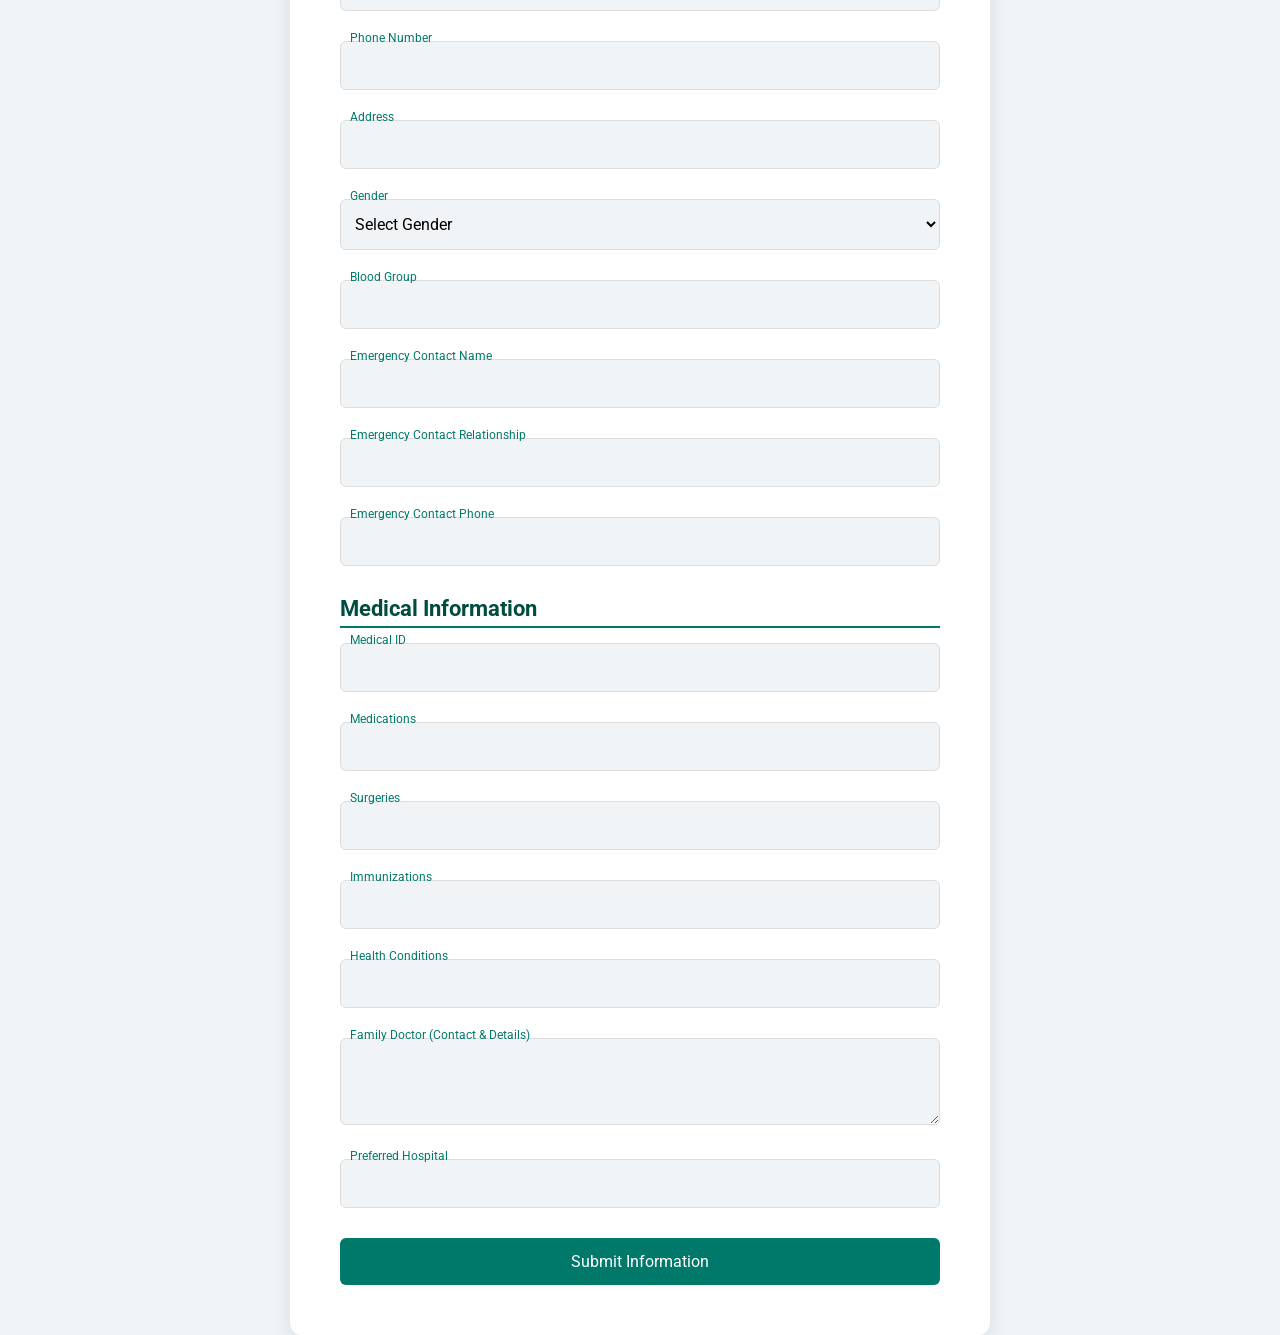
==== index.html @ fa9d7881 "Add files via upload" ====
<!DOCTYPE html>
<html lang="en">
<head>
    <meta charset="UTF-8">
    <meta name="viewport" content="width=device-width, initial-scale=1.0">
    <title>Health Information Form</title>
    <link rel="stylesheet" href="style.css">
    <link href="https://fonts.googleapis.com/css2?family=Roboto:wght@400;500;700&display=swap" rel="stylesheet">
</head>
<body>
    <div class="form-container">
        <form id="infoForm" class="form">
            <h1>Emergency Health Information Form</h1>

            <!-- Personal Details Section -->
            <h2>Personal Details</h2>
            <div class="form-group">
                <input type="text" id="userID" class="form-input" required>
                <label for="userID" class="form-label">User ID</label>
            </div>

            <div class="form-group">
                <input type="text" id="firstName" class="form-input" required>
                <label for="firstName" class="form-label">First Name</label>
            </div>

            <div class="form-group">
                <input type="text" id="lastName" class="form-input" required>
                <label for="lastName" class="form-label">Last Name</label>
            </div>

            <div class="form-group">
                <input type="number" id="age" class="form-input" required>
                <label for="age" class="form-label">Age</label>
            </div>

            <div class="form-group">
                <input type="tel" id="phone" class="form-input" required>
                <label for="phone" class="form-label">Phone Number</label>
            </div>

            <div class="form-group">
                <input type="text" id="address" class="form-input" required>
                <label for="address" class="form-label">Address</label>
            </div>

            <div class="form-group">
                <select id="gender" class="form-input" required>
                    <option value="" disabled selected>Select Gender</option>
                    <option value="Male">Male</option>
                    <option value="Female">Female</option>
                    <option value="Other">Other</option>
                </select>
                <label for="gender" class="form-label">Gender</label>
            </div>

            <div class="form-group">
                <input type="text" id="bloodGroup" class="form-input" required>
                <label for="bloodGroup" class="form-label">Blood Group</label>
            </div>

            <div class="form-group">
                <input type="text" id="emergencyName" class="form-input" required>
                <label for="emergencyName" class="form-label">Emergency Contact Name</label>
            </div>

            <div class="form-group">
                <input type="text" id="emergencyRelationship" class="form-input" required>
                <label for="emergencyRelationship" class="form-label">Emergency Contact Relationship</label>
            </div>

            <div class="form-group">
                <input type="tel" id="emergencyPhone" class="form-input" required>
                <label for="emergencyPhone" class="form-label">Emergency Contact Phone</label>
            </div>

            <!-- Medical Information Section -->
            <h2>Medical Information</h2>
            <div class="form-group">
                <input type="text" id="medicalID" class="form-input" required>
                <label for="medicalID" class="form-label">Medical ID</label>
            </div>

            <div class="form-group">
                <input type="text" id="medications" class="form-input" required>
                <label for="medications" class="form-label">Medications</label>
            </div>

            <div class="form-group">
                <input type="text" id="surgeries" class="form-input">
                <label for="surgeries" class="form-label">Surgeries</label>
            </div>

            <div class="form-group">
                <input type="text" id="immunizations" class="form-input">
                <label for="immunizations" class="form-label">Immunizations</label>
            </div>

            <div class="form-group">
                <input type="text" id="healthConditions" class="form-input" required>
                <label for="healthConditions" class="form-label">Health Conditions</label>
            </div>

            <div class="form-group">
                <textarea id="familyDoctor" class="form-input" rows="3"></textarea>
                <label for="familyDoctor" class="form-label">Family Doctor (Contact & Details)</label>
            </div>

            <div class="form-group">
                <input type="text" id="preferredHospital" class="form-input">
                <label for="preferredHospital" class="form-label">Preferred Hospital</label>
            </div>

            <button type="submit" class="form-btn">Submit Information</button>
        </form>
    </div>

    <script src="script.js"></script>
</body>
</html>
---- style.css ----
/* style.css */

* {
    margin: 0;
    padding: 0;
    box-sizing: border-box;
    font-family: 'Roboto', sans-serif;
}

body {
    background-color: #f0f4f8;
    display: flex;
    justify-content: center;
    align-items: center;
    height: 100vh;
}

.form-container {
    background-color: #ffffff;
    padding: 50px;
    border-radius: 12px;
    box-shadow: 0 5px 20px rgba(0, 0, 0, 0.1);
    width: 100%;
    max-width: 700px;
}

h1 {
    text-align: center;
    margin-bottom: 30px;
    font-size: 28px;
    color: #00796b;
    font-weight: 700;
}

h2 {
    margin-bottom: 15px;
    font-size: 22px;
    color: #004d40;
    border-bottom: 2px solid #00796b;
    padding-bottom: 5px;
}

.form {
    width: 100%;
}

.form-group {
    position: relative;
    margin-bottom: 30px;
}

.form-label {
    position: absolute;
    top: 15px;
    left: 10px;
    font-size: 16px;
    color: #aaa;
    transition: 0.3s;
    pointer-events: none;
}

.form-input {
    width: 100%;
    padding: 14px 10px;
    font-size: 16px;
    border: 1px solid #ddd;
    border-radius: 6px;
    outline: none;
    transition: 0.3s;
    background-color: #f0f4f7;
}

.form-input:focus {
    border-color: #00796b;
}

.form-input:focus + .form-label,
.form-input:not(:placeholder-shown) + .form-label {
    top: -10px;
    font-size: 12px;
    color: #00796b;
}

.form-input:invalid:focus {
    border-color: #ff4b5c;
}

button.form-btn {
    width: 100%;
    padding: 14px;
    background-color: #00796b;
    color: white;
    border: none;
    border-radius: 6px;
    font-size: 16px;
    cursor: pointer;
    transition: 0.3s;
}

button.form-btn:hover {
    background-color: #004d40;
}

/* Responsive */
@media (max-width: 768px) {
    .form-container {
        padding: 20px;
    }
}
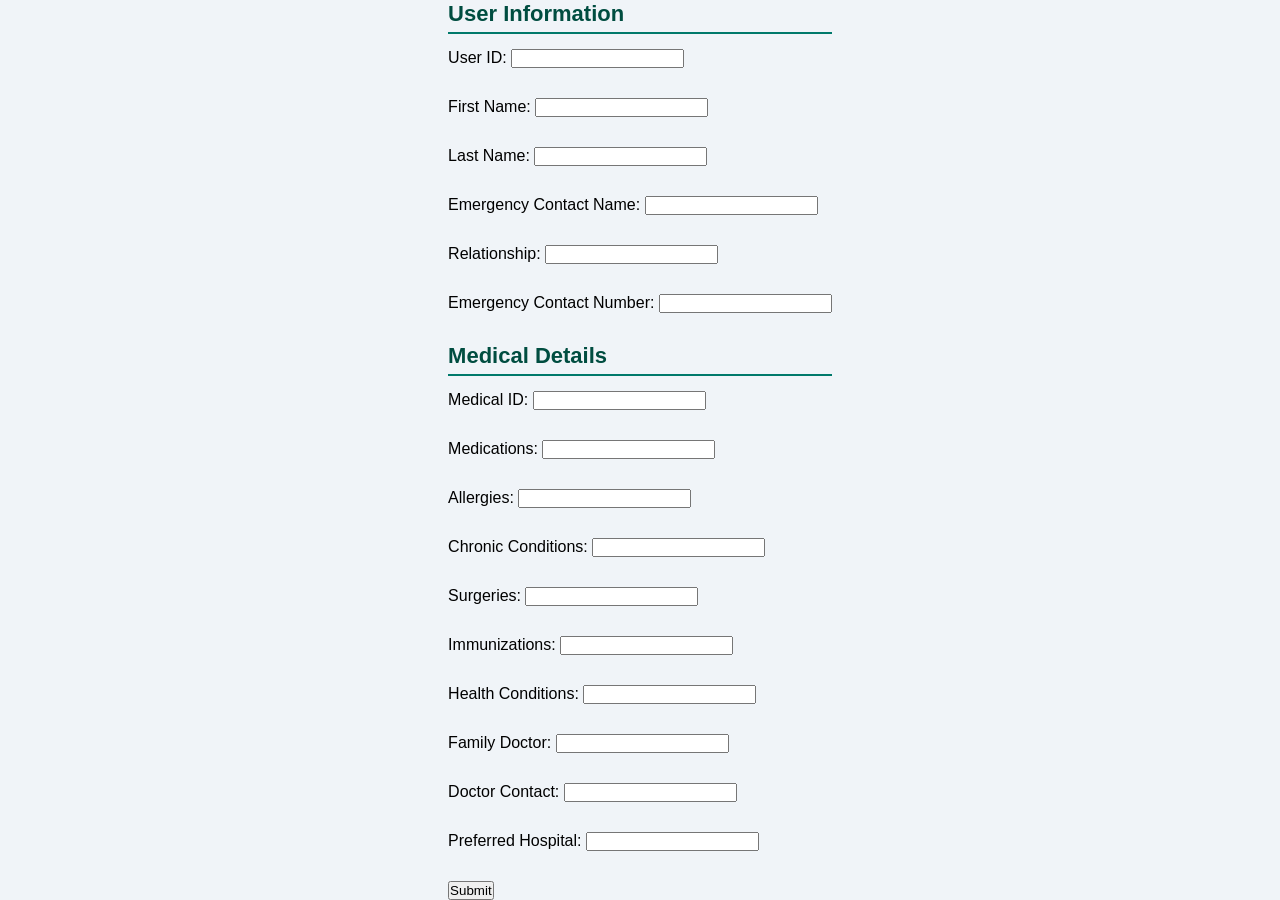
==== commit 55c8471c: "Update index.html" ====
--- a/index.html
+++ b/index.html
@@ -3,118 +3,82 @@
 <head>
     <meta charset="UTF-8">
     <meta name="viewport" content="width=device-width, initial-scale=1.0">
-    <title>Health Information Form</title>
+    <title>User and Medical Information Form</title>
     <link rel="stylesheet" href="style.css">
-    <link href="https://fonts.googleapis.com/css2?family=Roboto:wght@400;500;700&display=swap" rel="stylesheet">
 </head>
 <body>
-    <div class="form-container">
-        <form id="infoForm" class="form">
-            <h1>Emergency Health Information Form</h1>
-
-            <!-- Personal Details Section -->
-            <h2>Personal Details</h2>
+    <div class="container">
+        <h2>User Information</h2>
+        <form>
             <div class="form-group">
-                <input type="text" id="userID" class="form-input" required>
-                <label for="userID" class="form-label">User ID</label>
+                <label for="user_id">User ID:</label>
+                <input type="text" id="user_id" name="user_id" required>
+            </div>
+            <div class="form-group">
+                <label for="first_name">First Name:</label>
+                <input type="text" id="first_name" name="first_name" required>
+            </div>
+            <div class="form-group">
+                <label for="last_name">Last Name:</label>
+                <input type="text" id="last_name" name="last_name" required>
+            </div>
+            <div class="form-group">
+                <label for="emergency_contact_name">Emergency Contact Name:</label>
+                <input type="text" id="emergency_contact_name" name="emergency_contact_name" required>
+            </div>
+            <div class="form-group">
+                <label for="relationship">Relationship:</label>
+                <input type="text" id="relationship" name="relationship" required>
+            </div>
+            <div class="form-group">
+                <label for="emergency_contact_number">Emergency Contact Number:</label>
+                <input type="text" id="emergency_contact_number" name="emergency_contact_number" required>
             </div>
 
+            <h2>Medical Details</h2>
             <div class="form-group">
-                <input type="text" id="firstName" class="form-input" required>
-                <label for="firstName" class="form-label">First Name</label>
+                <label for="medical_id">Medical ID:</label>
+                <input type="text" id="medical_id" name="medical_id" required>
+            </div>
+            <div class="form-group">
+                <label for="medications">Medications:</label>
+                <input type="text" id="medications" name="medications">
+            </div>
+            <div class="form-group">
+                <label for="allergies">Allergies:</label>
+                <input type="text" id="allergies" name="allergies">
+            </div>
+            <div class="form-group">
+                <label for="chronic_conditions">Chronic Conditions:</label>
+                <input type="text" id="chronic_conditions" name="chronic_conditions">
+            </div>
+            <div class="form-group">
+                <label for="surgeries">Surgeries:</label>
+                <input type="text" id="surgeries" name="surgeries">
+            </div>
+            <div class="form-group">
+                <label for="immunizations">Immunizations:</label>
+                <input type="text" id="immunizations" name="immunizations">
+            </div>
+            <div class="form-group">
+                <label for="health_conditions">Health Conditions:</label>
+                <input type="text" id="health_conditions" name="health_conditions">
+            </div>
+            <div class="form-group">
+                <label for="family_doctor">Family Doctor:</label>
+                <input type="text" id="family_doctor" name="family_doctor">
+            </div>
+            <div class="form-group">
+                <label for="doctor_contact">Doctor Contact:</label>
+                <input type="text" id="doctor_contact" name="doctor_contact">
+            </div>
+            <div class="form-group">
+                <label for="preferred_hospital">Preferred Hospital:</label>
+                <input type="text" id="preferred_hospital" name="preferred_hospital">
             </div>
 
-            <div class="form-group">
-                <input type="text" id="lastName" class="form-input" required>
-                <label for="lastName" class="form-label">Last Name</label>
-            </div>
-
-            <div class="form-group">
-                <input type="number" id="age" class="form-input" required>
-                <label for="age" class="form-label">Age</label>
-            </div>
-
-            <div class="form-group">
-                <input type="tel" id="phone" class="form-input" required>
-                <label for="phone" class="form-label">Phone Number</label>
-            </div>
-
-            <div class="form-group">
-                <input type="text" id="address" class="form-input" required>
-                <label for="address" class="form-label">Address</label>
-            </div>
-
-            <div class="form-group">
-                <select id="gender" class="form-input" required>
-                    <option value="" disabled selected>Select Gender</option>
-                    <option value="Male">Male</option>
-                    <option value="Female">Female</option>
-                    <option value="Other">Other</option>
-                </select>
-                <label for="gender" class="form-label">Gender</label>
-            </div>
-
-            <div class="form-group">
-                <input type="text" id="bloodGroup" class="form-input" required>
-                <label for="bloodGroup" class="form-label">Blood Group</label>
-            </div>
-
-            <div class="form-group">
-                <input type="text" id="emergencyName" class="form-input" required>
-                <label for="emergencyName" class="form-label">Emergency Contact Name</label>
-            </div>
-
-            <div class="form-group">
-                <input type="text" id="emergencyRelationship" class="form-input" required>
-                <label for="emergencyRelationship" class="form-label">Emergency Contact Relationship</label>
-            </div>
-
-            <div class="form-group">
-                <input type="tel" id="emergencyPhone" class="form-input" required>
-                <label for="emergencyPhone" class="form-label">Emergency Contact Phone</label>
-            </div>
-
-            <!-- Medical Information Section -->
-            <h2>Medical Information</h2>
-            <div class="form-group">
-                <input type="text" id="medicalID" class="form-input" required>
-                <label for="medicalID" class="form-label">Medical ID</label>
-            </div>
-
-            <div class="form-group">
-                <input type="text" id="medications" class="form-input" required>
-                <label for="medications" class="form-label">Medications</label>
-            </div>
-
-            <div class="form-group">
-                <input type="text" id="surgeries" class="form-input">
-                <label for="surgeries" class="form-label">Surgeries</label>
-            </div>
-
-            <div class="form-group">
-                <input type="text" id="immunizations" class="form-input">
-                <label for="immunizations" class="form-label">Immunizations</label>
-            </div>
-
-            <div class="form-group">
-                <input type="text" id="healthConditions" class="form-input" required>
-                <label for="healthConditions" class="form-label">Health Conditions</label>
-            </div>
-
-            <div class="form-group">
-                <textarea id="familyDoctor" class="form-input" rows="3"></textarea>
-                <label for="familyDoctor" class="form-label">Family Doctor (Contact & Details)</label>
-            </div>
-
-            <div class="form-group">
-                <input type="text" id="preferredHospital" class="form-input">
-                <label for="preferredHospital" class="form-label">Preferred Hospital</label>
-            </div>
-
-            <button type="submit" class="form-btn">Submit Information</button>
+            <button type="submit">Submit</button>
         </form>
     </div>
-
-    <script src="script.js"></script>
 </body>
 </html>
